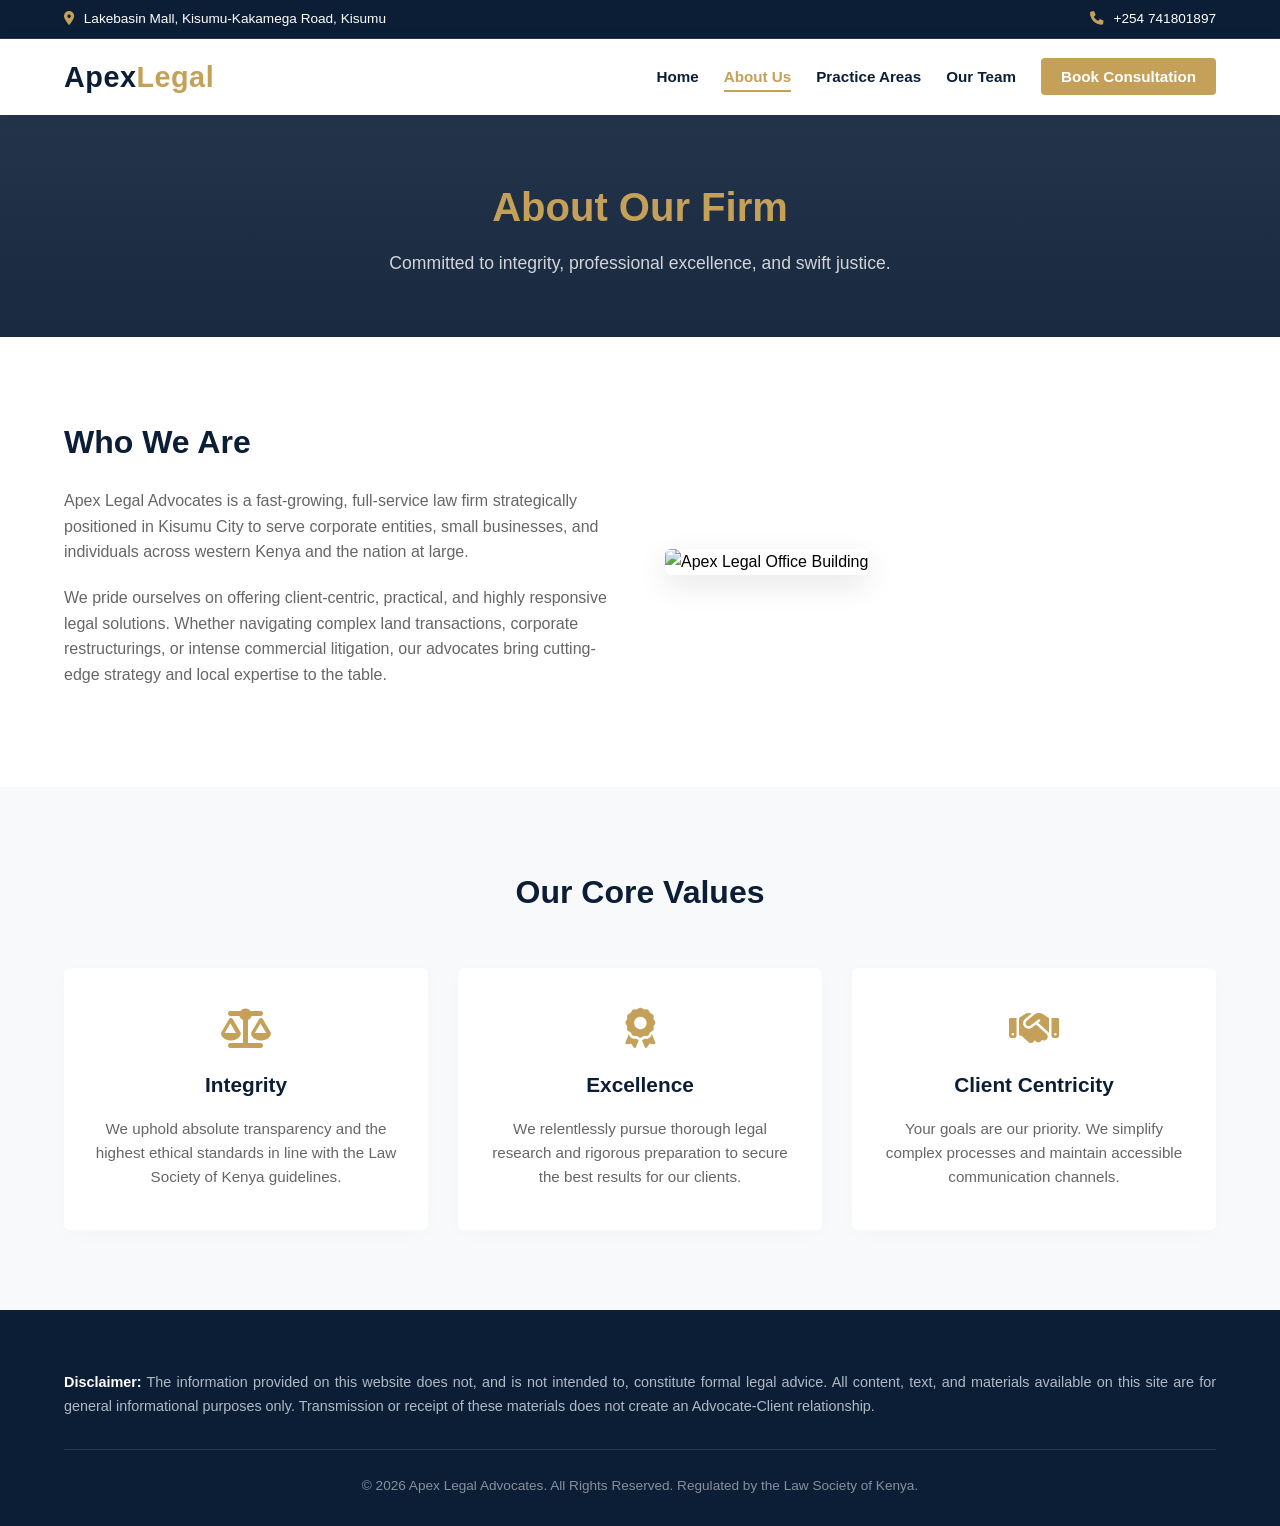
==== about.html @ ea5a4f96 "Initial commit for FIRM-WEBSITE" ====
<!DOCTYPE html>
<html lang="en">
<head>
    <meta charset="UTF-8">
    <meta name="viewport" content="width=device-width, initial-scale=1.0">
    <meta name="description" content="Learn about Apex Legal Advocates — Our mission, values, and experienced legal team based in Kisumu, Kenya.">
    <title>About Us | Apex Legal Advocates</title>
    <link rel="stylesheet" href="https://cdnjs.cloudflare.com/ajax/libs/font-awesome/6.5.1/css/all.min.css">
    <link rel="stylesheet" href="home.css">
</head>
<body>

    <!-- Top Info Bar -->
    <div class="top-bar">
        <div class="container">
            <span><i class="fa-solid fa-location-dot"></i> Lakebasin Mall, Kisumu-Kakamega Road, Kisumu</span>
            <span><i class="fa-solid fa-phone"></i> +254 741801897</span>
        </div>
    </div>

    <!-- Navigation Header -->
    <header>
        <div class="container navbar">
            <div class="logo">
                <a href="index.html">Apex<span>Legal</span></a>
            </div>
            <nav>
                <ul>
                    <li><a href="index.html">Home</a></li>
                    <li><a href="about.html" class="active">About Us</a></li>
                    <li><a href="index.html#services">Practice Areas</a></li>
                    <li><a href="team.html">Our Team</a></li>
                    <li><a href="contact.html" class="btn-nav">Book Consultation</a></li>
                </ul>
            </nav>
        </div>
    </header>

    <!-- Page Title / Banner -->
    <section class="page-banner">
        <div class="container">
            <h1>About Our Firm</h1>
            <p>Committed to integrity, professional excellence, and swift justice.</p>
        </div>
    </section>

    <!-- Firm Overview Section -->
    <section class="about-overview">
        <div class="container overview-grid">
            <div class="overview-text">
                <h2>Who We Are</h2>
                <p>Apex Legal Advocates is a fast-growing, full-service law firm strategically positioned in Kisumu City to serve corporate entities, small businesses, and individuals across western Kenya and the nation at large.</p>
                <p>We pride ourselves on offering client-centric, practical, and highly responsive legal solutions. Whether navigating complex land transactions, corporate restructurings, or intense commercial litigation, our advocates bring cutting-edge strategy and local expertise to the table.</p>
            </div>
            <div class="overview-image">
                <!-- Using a professional architectural graphic placeholder -->
                <img src="https://unsplash.com" alt="Apex Legal Office Building">
            </div>
        </div>
    </section>

    <!-- Core Values Section -->
    <section class="core-values">
        <div class="container">
            <h2>Our Core Values</h2>
            <div class="values-grid">
                <div class="value-card">
                    <i class="fa-solid fa-scale-balanced"></i>
                    <h3>Integrity</h3>
                    <p>We uphold absolute transparency and the highest ethical standards in line with the Law Society of Kenya guidelines.</p>
                </div>
                <div class="value-card">
                    <i class="fa-solid fa-award"></i>
                    <h3>Excellence</h3>
                    <p>We relentlessly pursue thorough legal research and rigorous preparation to secure the best results for our clients.</p>
                </div>
                <div class="value-card">
                    <i class="fa-solid fa-handshake"></i>
                    <h3>Client Centricity</h3>
                    <p>Your goals are our priority. We simplify complex processes and maintain accessible communication channels.</p>
                </div>
            </div>
        </div>
    </section>

    <!-- Footer & LSK Disclaimer -->
    <footer>
        <div class="container">
            <p class="disclaimer"><strong>Disclaimer:</strong> The information provided on this website does not, and is not intended to, constitute formal legal advice. All content, text, and materials available on this site are for general informational purposes only. Transmission or receipt of these materials does not create an Advocate-Client relationship.</p>
            <hr>
            <p class="copyright">&copy; 2026 Apex Legal Advocates. All Rights Reserved. Regulated by the Law Society of Kenya.</p>
        </div>
    </footer>

    <script src="script.js"></script>
</body>
</html>
---- home.css ----
/* ==========================================
   1. RESET & VARIABLE DEFINITIONS
   ========================================== */
:root {
    --primary-color: #0c1e36;    /* Premium Deep Navy */
    --accent-color: #c5a059;     /* Elegant Legal Gold */
    --accent-hover: #b08d4b;     /* Darker Gold for Hovers */
    --text-dark: #222222;        /* Dark Charcoal for high readability */
    --text-light: #666666;       /* Soft Gray for secondary body text */
    --bg-light: #f8f9fa;         /* Off-white background for contrast */
    --white: #ffffff;            /* Pure White */
    --transition: all 0.3s ease; /* Consistent smooth animation timing */
}

* {
    margin: 0;
    padding: 0;
    box-sizing: border-box;
    font-family: 'Segoe UI', Tahoma, Geneva, Verdana, sans-serif;
}

html {
    scroll-behavior: smooth;
}

body {
    color: --text-dark;
    background-color: var(--white);
    line-height: 1.6;
}

.container {
    width: 90%;
    max-width: 1200px;
    margin: 0 auto;
}

/* ==========================================
   2. TOP BAR COMPONENT
   ========================================== */
.top-bar {
    background-color: var(--primary-color);
    color: var(--white);
    font-size: 0.85rem;
    padding: 8px 0;
    border-bottom: 1px solid rgba(255, 255, 255, 0.1);
}

.top-bar .container {
    display: flex;
    justify-content: space-between;
    flex-wrap: wrap;
    gap: 10px;
}

.top-bar span i {
    color: var(--accent-color);
    margin-right: 6px;
}

/* ==========================================
   3. NAVIGATION HEADER
   ========================================== */
header {
    background-color: var(--white);
    box-shadow: 0 2px 15px rgba(0, 0, 0, 0.05);
    position: sticky;
    top: 0;
    z-index: 1000;
}

.navbar {
    display: flex;
    justify-content: space-between;
    align-items: center;
    padding: 15px 0;
}

.logo a {
    font-size: 1.8rem;
    font-weight: 700;
    color: var(--primary-color);
    text-decoration: none;
    letter-spacing: 0.5px;
}

.logo span {
    color: var(--accent-color);
}

nav ul {
    display: flex;
    list-style: none;
    align-items: center;
    gap: 25px;
}

nav ul li a {
    text-decoration: none;
    color: var(--primary-color);
    font-weight: 600;
    font-size: 0.95rem;
    transition: var(--transition);
    padding: 5px 0;
    border-bottom: 2px solid transparent;
}

nav ul li a:hover,
nav ul li a.active {
    color: var(--accent-color);
    border-bottom: 2px solid var(--accent-color);
}

/* Consultation Call-To-Action Button */
nav ul li a.btn-nav {
    background-color: var(--accent-color);
    color: var(--white);
    padding: 10px 20px;
    border-radius: 4px;
    border-bottom: none;
}

nav ul li a.btn-nav:hover {
    background-color: var(--accent-hover);
    color: var(--white);
}

/* ==========================================
   4. HERO SECTON
   ========================================== */
.hero {
    background: linear-gradient(rgba(12, 30, 54, 0.85), rgba(12, 30, 54, 0.95)), 
                url('https://unsplash.com') no-repeat center center/cover;
    height: 70vh;
    min-height: 500px;
    display: flex;
    align-items: center;
    color: var(--white);
    text-align: center;
}

.hero-content {
    max-width: 800px;
}

.hero h1 {
    font-size: 3rem;
    font-weight: 700;
    line-height: 1.2;
    margin-bottom: 20px;
    letter-spacing: -0.5px;
}

.hero p {
    font-size: 1.2rem;
    color: #e0e0e0;
    margin-bottom: 35px;
    font-weight: 300;
}

.btn-primary {
    display: inline-block;
    background-color: var(--accent-color);
    color: var(--white);
    text-decoration: none;
    padding: 14px 35px;
    font-weight: 600;
    border-radius: 4px;
    letter-spacing: 0.5px;
    transition: var(--transition);
    box-shadow: 0 4px 15px rgba(197, 160, 89, 0.3);
}

.btn-primary:hover {
    background-color: var(--accent-hover);
    transform: translateY(-2px);
    box-shadow: 0 6px 20px rgba(197, 160, 89, 0.4);
}

/* ==========================================
   5. PRACTICE AREAS SECTION (SERVICES)
   ========================================== */
.services {
    padding: 90px 0;
    background-color: var(--bg-light);
}

.services h2 {
    text-align: center;
    font-size: 2.2rem;
    color: var(--primary-color);
    margin-bottom: 50px;
    position: relative;
    padding-bottom: 15px;
}

/* Subtle line decorative element beneath the header */
.services h2::after {
    content: '';
    position: absolute;
    bottom: 0;
    left: 50%;
    transform: translateX(-50%);
    width: 60px;
    height: 3px;
    background-color: var(--accent-color);
}

.services-grid {
    display: grid;
    grid-template-columns: repeat(auto-fit, minmax(300px, 1fr));
    gap: 30px;
}

.service-card {
    background-color: var(--white);
    padding: 40px 30px;
    border-radius: 6px;
    box-shadow: 0 5px 25px rgba(0, 0, 0, 0.03);
    transition: var(--transition);
    border-top: 4px solid transparent;
    cursor: pointer;
}

.service-card:hover {
    transform: translateY(-5px);
    box-shadow: 0 10px 35px rgba(0, 0, 0, 0.08);
    border-top: 4px solid var(--accent-color);
}

.service-card i {
    font-size: 2.5rem;
    color: var(--accent-color);
    margin-bottom: 20px;
}

.service-card h3 {
    font-size: 1.4rem;
    color: var(--primary-color);
    margin-bottom: 15px;
}

.service-card p {
    color: var(--text-light);
    font-size: 0.95rem;
}

/* ==========================================
   6. FOOTER COMPONENT
   ========================================== */
footer {
    background-color: var(--primary-color);
    color: #b0bac5;
    padding: 60px 0 30px 0;
    font-size: 0.9rem;
}

footer .disclaimer {
    line-height: 1.7;
    margin-bottom: 30px;
    text-align: justify;
}

footer .disclaimer strong {
    color: var(--white);
}

footer hr {
    border: 0;
    border-top: 1px solid rgba(255, 255, 255, 0.1);
    margin-bottom: 25px;
}

footer .copyright {
    text-align: center;
    color: rgba(255, 255, 255, 0.5);
    font-size: 0.85rem;
}

/* ==========================================
   7. RESPONSIVE DESIGN (MOBILE ADAPTATION)
   ========================================== */
@media (max-width: 768px) {
    .top-bar .container {
        flex-direction: column;
        align-items: center;
        text-align: center;
        gap: 5px;
    }

    .navbar {
        flex-direction: column;
        gap: 15px;
        padding: 20px 0;
    }

    nav ul {
        flex-direction: column;
        gap: 12px;
        width: 100%;
        text-align: center;
    }

    nav ul li {
        width: 100%;
    }

    nav ul li a {
        display: block;
        padding: 8px 0;
    }

    nav ul li a.btn-nav {
        display: inline-block;
        width: auto;
        margin-top: 5px;
    }

    .hero h1 {
        font-size: 2rem;
    }

    .hero p {
        font-size: 1rem;
    }

    .services {
        padding: 60px 0;
    }
}
/* ==========================================
   8. ABOUT PAGE STYLES (NEW ADDITIONS)
   ========================================== */
.page-banner {
    background: linear-gradient(rgba(12, 30, 54, 0.9), rgba(12, 30, 54, 0.95));
    padding: 60px 0;
    text-align: center;
    color: var(--white);
}

.page-banner h1 {
    font-size: 2.5rem;
    color: var(--accent-color);
    margin-bottom: 10px;
}

.page-banner p {
    font-size: 1.1rem;
    font-weight: 300;
    opacity: 0.8;
}

.about-overview {
    padding: 80px 0;
}

.overview-grid {
    display: grid;
    grid-template-columns: 1fr 1fr;
    gap: 50px;
    align-items: center;
}

.overview-text h2 {
    font-size: 2rem;
    color: var(--primary-color);
    margin-bottom: 20px;
}

.overview-text p {
    color: var(--text-light);
    margin-bottom: 20px;
}

.overview-image img {
    width: 100%;
    height: auto;
    border-radius: 6px;
    box-shadow: 0 10px 30px rgba(0, 0, 0, 0.1);
}

.core-values {
    padding: 80px 0;
    background-color: var(--bg-light);
}

.core-values h2 {
    text-align: center;
    font-size: 2rem;
    color: var(--primary-color);
    margin-bottom: 50px;
}

.values-grid {
    display: grid;
    grid-template-columns: repeat(auto-fit, minmax(280px, 1fr));
    gap: 30px;
}

.value-card {
    background-color: var(--white);
    padding: 40px 30px;
    text-align: center;
    border-radius: 6px;
    box-shadow: 0 4px 20px rgba(0, 0, 0, 0.02);
    transition: var(--transition);
}

.value-card:hover {
    transform: translateY(-5px);
    box-shadow: 0 10px 30px rgba(0, 0, 0, 0.08);
}

.value-card i {
    font-size: 2.5rem;
    color: var(--accent-color);
    margin-bottom: 20px;
}

.value-card h3 {
    color: var(--primary-color);
    margin-bottom: 15px;
    font-size: 1.3rem;
}

.value-card p {
    color: var(--text-light);
    font-size: 0.95rem;
}

/* Mobile responsive fixes for About page grid */
@media (max-width: 768px) {
    .overview-grid {
        grid-template-columns: 1fr;
        gap: 30px;
    }
}
/* ==========================================
   9. TEAM PAGE STYLES (NEW ADDITIONS)
   ========================================== */
.team-page-section {
    padding: 80px 0;
    background-color: var(--white);
}

.team-page-grid {
    display: flex;
    flex-direction: column;
    gap: 40px;
}

.profile-card {
    display: grid;
    grid-template-columns: 300px 1fr;
    background-color: var(--bg-light);
    border-radius: 6px;
    overflow: hidden;
    box-shadow: 0 4px 20px rgba(0, 0, 0, 0.03);
    transition: var(--transition);
}

.profile-card:hover {
    transform: translateY(-3px);
    box-shadow: 0 10px 30px rgba(0, 0, 0, 0.07);
}

.profile-image img {
    width: 100%;
    height: 100%;
    object-fit: cover;
    display: block;
}

.profile-details {
    padding: 40px;
    display: flex;
    flex-direction: column;
    justify-content: center;
}

.profile-details h2 {
    font-size: 1.8rem;
    color: var(--primary-color);
    margin-bottom: 5px;
}

.profile-details .designation {
    color: var(--accent-color);
    font-weight: 600;
    font-size: 1rem;
    text-transform: uppercase;
    letter-spacing: 0.5px;
}

.profile-divider {
    border: 0;
    border-top: 2px solid rgba(197, 160, 89, 0.2);
    width: 50px;
    margin: 15px 0;
}

.profile-bio {
    color: var(--text-light);
    font-size: 1rem;
    margin-bottom: 25px;
}

.profile-meta {
    display: flex;
    flex-wrap: wrap;
    gap: 25px;
    font-size: 0.9rem;
    color: var(--primary-color);
    font-weight: 500;
}

.profile-meta span i {
    color: var(--accent-color);
    margin-right: 8px;
}

/* Mobile adjustments for the vertical lawyer profiles */
@media (max-width: 768px) {
    .profile-card {
        grid-template-columns: 1fr;
    }
    
    .profile-image img {
        height: 350px;
    }
    
    .profile-details {
        padding: 30px 20px;
    }
    
    .profile-meta {
        flex-direction: column;
        gap: 10px;
    }
}
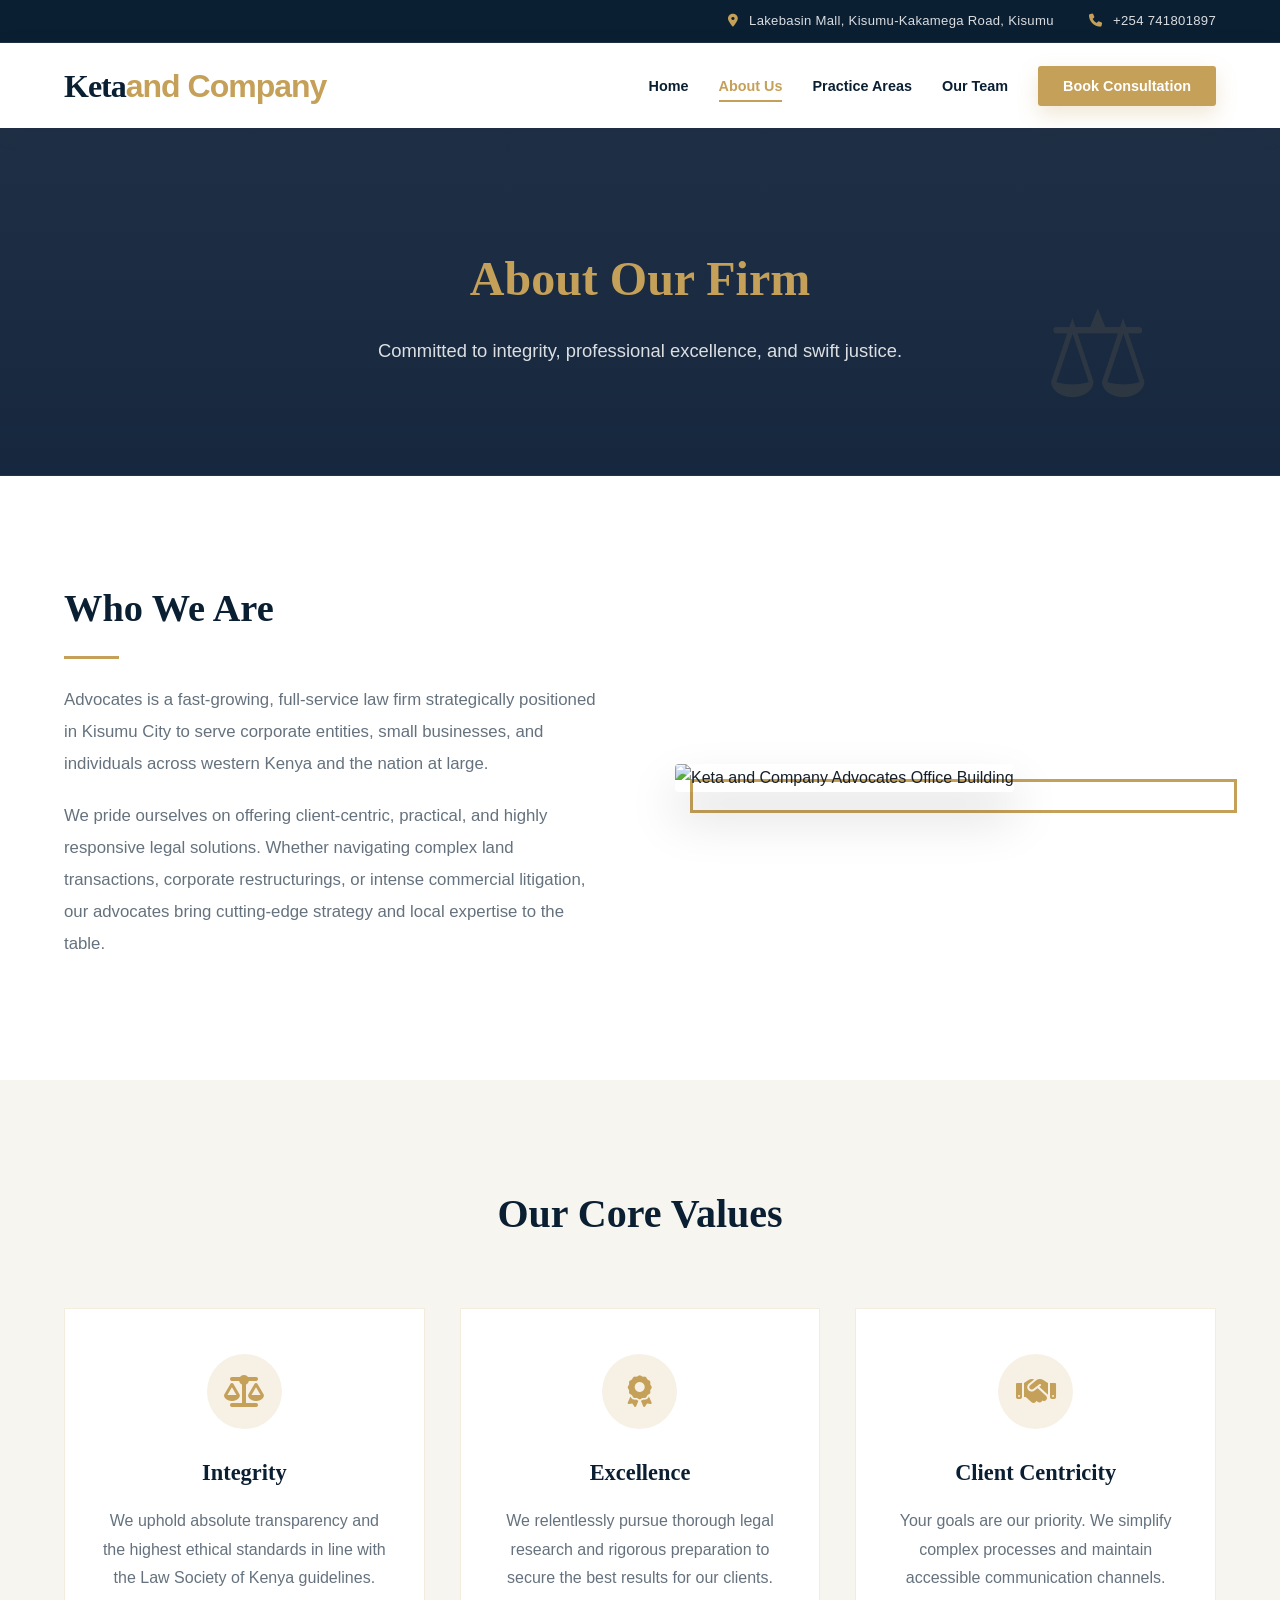
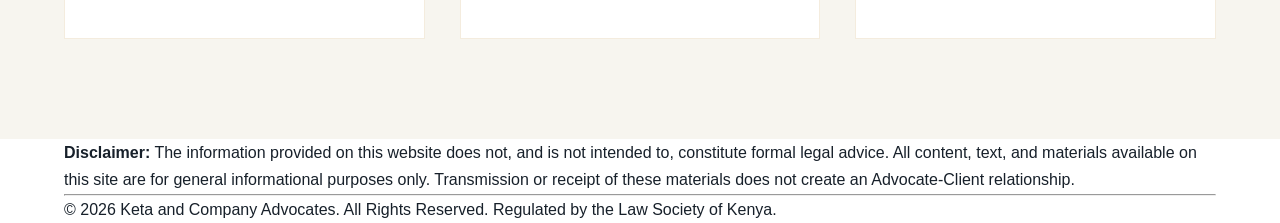
==== commit 56b188a0: "keta and company advocated" ====
--- a/about.html
+++ b/about.html
@@ -3,8 +3,8 @@
 <head>
     <meta charset="UTF-8">
     <meta name="viewport" content="width=device-width, initial-scale=1.0">
-    <meta name="description" content="Learn about Apex Legal Advocates — Our mission, values, and experienced legal team based in Kisumu, Kenya.">
-    <title>About Us | Apex Legal Advocates</title>
+    <meta name="description" content="Learn about keta Advocates — Our mission, values, and experienced legal team based in Kisumu, Kenya.">
+    <title>About Us | Keta and Company Advocates</title>
     <link rel="stylesheet" href="https://cdnjs.cloudflare.com/ajax/libs/font-awesome/6.5.1/css/all.min.css">
     <link rel="stylesheet" href="home.css">
 </head>
@@ -22,7 +22,7 @@
     <header>
         <div class="container navbar">
             <div class="logo">
-                <a href="index.html">Apex<span>Legal</span></a>
+                <a href="index.html">Keta<span>and Company</span></a>
             </div>
             <nav>
                 <ul>
@@ -49,12 +49,12 @@
         <div class="container overview-grid">
             <div class="overview-text">
                 <h2>Who We Are</h2>
-                <p>Apex Legal Advocates is a fast-growing, full-service law firm strategically positioned in Kisumu City to serve corporate entities, small businesses, and individuals across western Kenya and the nation at large.</p>
+                <p> Advocates is a fast-growing, full-service law firm strategically positioned in Kisumu City to serve corporate entities, small businesses, and individuals across western Kenya and the nation at large.</p>
                 <p>We pride ourselves on offering client-centric, practical, and highly responsive legal solutions. Whether navigating complex land transactions, corporate restructurings, or intense commercial litigation, our advocates bring cutting-edge strategy and local expertise to the table.</p>
             </div>
             <div class="overview-image">
                 <!-- Using a professional architectural graphic placeholder -->
-                <img src="https://unsplash.com" alt="Apex Legal Office Building">
+                <img src="https://unsplash.com" alt="Keta and Company Advocates Office Building">
             </div>
         </div>
     </section>
@@ -88,7 +88,7 @@
         <div class="container">
             <p class="disclaimer"><strong>Disclaimer:</strong> The information provided on this website does not, and is not intended to, constitute formal legal advice. All content, text, and materials available on this site are for general informational purposes only. Transmission or receipt of these materials does not create an Advocate-Client relationship.</p>
             <hr>
-            <p class="copyright">&copy; 2026 Apex Legal Advocates. All Rights Reserved. Regulated by the Law Society of Kenya.</p>
+            <p class="copyright">&copy; 2026 Keta and Company Advocates. All Rights Reserved. Regulated by the Law Society of Kenya.</p>
         </div>
     </footer>
 
--- a/home.css
+++ b/home.css
@@ -1,540 +1,1573 @@
 /* ==========================================
-   1. RESET & VARIABLE DEFINITIONS
+   APEX LEGAL ADVOCATES
+   INTERNATIONAL LAW FIRM DESIGN SYSTEM
    ========================================== */
+
 :root {
-    --primary-color: #0c1e36;    /* Premium Deep Navy */
-    --accent-color: #c5a059;     /* Elegant Legal Gold */
-    --accent-hover: #b08d4b;     /* Darker Gold for Hovers */
-    --text-dark: #222222;        /* Dark Charcoal for high readability */
-    --text-light: #666666;       /* Soft Gray for secondary body text */
-    --bg-light: #f8f9fa;         /* Off-white background for contrast */
-    --white: #ffffff;            /* Pure White */
-    --transition: all 0.3s ease; /* Consistent smooth animation timing */
-}
+    --navy: #0b1f33;
+    --navy-light: #163552;
+    --gold: #c5a059;
+    --gold-dark: #a8833f;
+    --gold-soft: #e6d5ad;
+
+    --white: #ffffff;
+    --ivory: #f8f6f1;
+    --grey-bg: #f3f5f7;
+
+    --text-dark: #17202a;
+    --text-light: #65727e;
+
+    --border: rgba(197,160,89,0.25);
+
+    --shadow:
+    0 15px 40px rgba(11,31,51,0.10);
+
+    --transition:
+    all .35s ease;
+}
+
+
+/* ==========================================
+   GLOBAL RESET
+   ========================================== */
 
 * {
-    margin: 0;
-    padding: 0;
-    box-sizing: border-box;
-    font-family: 'Segoe UI', Tahoma, Geneva, Verdana, sans-serif;
-}
+    margin:0;
+    padding:0;
+    box-sizing:border-box;
+    font-family:
+    "Segoe UI",
+    "Helvetica Neue",
+    Arial,
+    sans-serif;
+}
+
 
 html {
-    scroll-behavior: smooth;
-}
+    scroll-behavior:smooth;
+}
+
 
 body {
-    color: --text-dark;
-    background-color: var(--white);
-    line-height: 1.6;
-}
+
+    color:var(--text-dark);
+
+    background:
+    var(--white);
+
+    line-height:1.7;
+
+    overflow-x:hidden;
+}
+
 
 .container {
-    width: 90%;
-    max-width: 1200px;
-    margin: 0 auto;
-}
+
+    width:90%;
+    max-width:1200px;
+    margin:auto;
+
+}
+
+
 
 /* ==========================================
-   2. TOP BAR COMPONENT
+   TOP LEGAL INFORMATION BAR
    ========================================== */
+
 .top-bar {
-    background-color: var(--primary-color);
-    color: var(--white);
-    font-size: 0.85rem;
-    padding: 8px 0;
-    border-bottom: 1px solid rgba(255, 255, 255, 0.1);
-}
+
+    background:
+    var(--navy);
+
+    color:
+    rgba(255,255,255,.85);
+
+    font-size:.82rem;
+
+    padding:10px 0;
+
+    letter-spacing:.3px;
+
+    border-bottom:
+    1px solid rgba(255,255,255,.08);
+
+}
+
 
 .top-bar .container {
-    display: flex;
-    justify-content: space-between;
-    flex-wrap: wrap;
-    gap: 10px;
-}
-
-.top-bar span i {
-    color: var(--accent-color);
-    margin-right: 6px;
-}
+
+    display:flex;
+
+    justify-content:flex-end;
+
+    gap:35px;
+
+    align-items:center;
+
+}
+
+
+.top-bar i {
+
+    color:var(--gold);
+
+    margin-right:7px;
+
+}
+
+
 
 /* ==========================================
-   3. NAVIGATION HEADER
+   MAIN HEADER
    ========================================== */
+
+
 header {
-    background-color: var(--white);
-    box-shadow: 0 2px 15px rgba(0, 0, 0, 0.05);
-    position: sticky;
-    top: 0;
-    z-index: 1000;
-}
+
+    position:sticky;
+
+    top:0;
+
+    z-index:999;
+
+    background:
+    rgba(255,255,255,.96);
+
+    backdrop-filter:
+    blur(12px);
+
+    box-shadow:
+    0 5px 25px rgba(0,0,0,.06);
+
+}
+
+
 
 .navbar {
-    display: flex;
-    justify-content: space-between;
-    align-items: center;
-    padding: 15px 0;
-}
+
+    display:flex;
+
+    justify-content:space-between;
+
+    align-items:center;
+
+    min-height:85px;
+
+}
+
+
 
 .logo a {
-    font-size: 1.8rem;
-    font-weight: 700;
-    color: var(--primary-color);
-    text-decoration: none;
-    letter-spacing: 0.5px;
-}
+
+    text-decoration:none;
+
+    color:
+    var(--navy);
+
+    font-family:
+    Georgia,
+    serif;
+
+    font-size:2rem;
+
+    font-weight:700;
+
+    letter-spacing:-1px;
+
+}
+
+
 
 .logo span {
-    color: var(--accent-color);
-}
+
+    color:
+    var(--gold);
+
+}
+
+
+
+/* ==========================================
+   NAVIGATION LINKS
+   ========================================== */
+
 
 nav ul {
-    display: flex;
-    list-style: none;
-    align-items: center;
-    gap: 25px;
-}
+
+    display:flex;
+
+    align-items:center;
+
+    gap:30px;
+
+    list-style:none;
+
+}
+
 
 nav ul li a {
-    text-decoration: none;
-    color: var(--primary-color);
-    font-weight: 600;
-    font-size: 0.95rem;
-    transition: var(--transition);
-    padding: 5px 0;
-    border-bottom: 2px solid transparent;
-}
+
+    text-decoration:none;
+
+    color:
+    var(--navy);
+
+    font-size:.9rem;
+
+    font-weight:600;
+
+    position:relative;
+
+    padding:8px 0;
+
+    transition:
+    var(--transition);
+
+}
+
+
+
+nav ul li a:not(.btn-nav)::after {
+
+    content:"";
+
+    position:absolute;
+
+    bottom:0;
+
+    left:0;
+
+    width:100%;
+
+    height:2px;
+
+    background:
+    var(--gold);
+
+    transform:
+    scaleX(0);
+
+    transition:
+    var(--transition);
+
+}
+
+
 
 nav ul li a:hover,
+
 nav ul li a.active {
-    color: var(--accent-color);
-    border-bottom: 2px solid var(--accent-color);
-}
-
-/* Consultation Call-To-Action Button */
+
+    color:
+    var(--gold);
+
+}
+
+
+
+nav ul li a:hover::after,
+
+nav ul li a.active::after {
+
+    transform:
+    scaleX(1);
+
+}
+
+
+
+/* Consultation button */
+
+
 nav ul li a.btn-nav {
-    background-color: var(--accent-color);
-    color: var(--white);
-    padding: 10px 20px;
-    border-radius: 4px;
-    border-bottom: none;
-}
+
+    background:
+    var(--gold);
+
+    color:white;
+
+    padding:
+    12px 25px;
+
+    border-radius:3px;
+
+    box-shadow:
+    0 8px 20px rgba(197,160,89,.25);
+
+}
+
+
 
 nav ul li a.btn-nav:hover {
-    background-color: var(--accent-hover);
-    color: var(--white);
-}
-
+
+    background:
+    var(--gold-dark);
+
+    color:white;
+
+    transform:
+    translateY(-2px);
+
+}
 /* ==========================================
-   4. HERO SECTON
+   HERO SECTION
+   INTERNATIONAL LAW FIRM STYLE
    ========================================== */
+
+
 .hero {
-    background: linear-gradient(rgba(12, 30, 54, 0.85), rgba(12, 30, 54, 0.95)), 
-                url('https://unsplash.com') no-repeat center center/cover;
-    height: 70vh;
-    min-height: 500px;
-    display: flex;
-    align-items: center;
-    color: var(--white);
-    text-align: center;
-}
+
+    position:relative;
+
+    min-height:650px;
+
+    display:flex;
+
+    align-items:center;
+
+    color:white;
+
+    overflow:hidden;
+
+
+    background:
+
+    linear-gradient(
+        90deg,
+        rgba(11,31,51,.97),
+        rgba(11,31,51,.82),
+        rgba(11,31,51,.65)
+    ),
+
+    radial-gradient(
+        circle at 80% 40%,
+        rgba(197,160,89,.22),
+        transparent 35%
+    );
+
+}
+
+
+
+/* Justice symbol watermark */
+
+.hero::before {
+
+    content:"⚖";
+
+    position:absolute;
+
+    right:8%;
+
+    top:50%;
+
+    transform:
+    translateY(-50%);
+
+    font-family:
+    Georgia,serif;
+
+    font-size:
+    330px;
+
+    color:
+    rgba(197,160,89,.08);
+
+    pointer-events:none;
+
+}
+
+
+
+/* Gold legal divider */
+
+.hero::after {
+
+    content:"";
+
+    position:absolute;
+
+    bottom:0;
+
+    left:0;
+
+    width:100%;
+
+    height:5px;
+
+
+    background:
+
+    linear-gradient(
+        90deg,
+        var(--gold),
+        var(--gold-soft),
+        var(--gold)
+    );
+
+}
+
+
 
 .hero-content {
-    max-width: 800px;
-}
+
+    position:relative;
+
+    z-index:2;
+
+    max-width:850px;
+
+    padding:
+    100px 0;
+
+}
+
+
+
+.hero-content::before {
+
+    content:
+    "APEX LEGAL ADVOCATES  |  TRUST • INTEGRITY • EXCELLENCE";
+
+    display:block;
+
+    color:
+    var(--gold-soft);
+
+    font-size:.75rem;
+
+    letter-spacing:
+    3px;
+
+    font-weight:700;
+
+    margin-bottom:25px;
+
+}
+
+
+
 
 .hero h1 {
-    font-size: 3rem;
-    font-weight: 700;
-    line-height: 1.2;
-    margin-bottom: 20px;
-    letter-spacing: -0.5px;
-}
+
+    font-family:
+
+    Georgia,
+    "Times New Roman",
+    serif;
+
+
+    font-size:
+
+    clamp(42px,5vw,68px);
+
+
+    font-weight:
+
+    500;
+
+
+    line-height:
+
+    1.12;
+
+
+    letter-spacing:
+
+    -1px;
+
+
+    margin-bottom:
+
+    25px;
+
+
+    color:white;
+
+}
+
+
 
 .hero p {
-    font-size: 1.2rem;
-    color: #e0e0e0;
-    margin-bottom: 35px;
-    font-weight: 300;
-}
+
+    max-width:700px;
+
+    font-size:
+
+    1.15rem;
+
+
+    font-weight:
+
+    300;
+
+
+    line-height:
+
+    1.9;
+
+
+    color:
+
+    rgba(255,255,255,.82);
+
+
+    margin-bottom:
+
+    38px;
+
+}
+
+
+
+/* Main consultation button */
+
 
 .btn-primary {
-    display: inline-block;
-    background-color: var(--accent-color);
-    color: var(--white);
-    text-decoration: none;
-    padding: 14px 35px;
-    font-weight: 600;
-    border-radius: 4px;
-    letter-spacing: 0.5px;
-    transition: var(--transition);
-    box-shadow: 0 4px 15px rgba(197, 160, 89, 0.3);
-}
+
+    display:
+
+    inline-flex;
+
+
+    align-items:
+
+    center;
+
+
+    background:
+
+    var(--gold);
+
+
+    color:white;
+
+
+    padding:
+
+    15px 35px;
+
+
+    text-decoration:none;
+
+
+    font-weight:700;
+
+
+    font-size:.9rem;
+
+
+    letter-spacing:.5px;
+
+
+    border-radius:3px;
+
+
+    transition:
+
+    var(--transition);
+
+
+    box-shadow:
+
+    0 12px 30px rgba(197,160,89,.35);
+
+}
+
+
+
+
+.btn-primary::after {
+
+    content:"→";
+
+    margin-left:12px;
+
+    font-size:1.1rem;
+
+}
+
+
 
 .btn-primary:hover {
-    background-color: var(--accent-hover);
-    transform: translateY(-2px);
-    box-shadow: 0 6px 20px rgba(197, 160, 89, 0.4);
-}
-
+
+    background:
+
+    var(--gold-dark);
+
+
+    transform:
+
+    translateY(-3px);
+
+
+    box-shadow:
+
+    0 18px 35px rgba(197,160,89,.45);
+
+}
 /* ==========================================
-   5. PRACTICE AREAS SECTION (SERVICES)
+   PRACTICE AREAS SECTION
+   PREMIUM LEGAL SERVICES DESIGN
    ========================================== */
+
+
 .services {
-    padding: 90px 0;
-    background-color: var(--bg-light);
-}
+
+    padding:
+    100px 0;
+
+    background:
+    var(--ivory);
+
+}
+
+
+
+/* Section title */
+
 
 .services h2 {
-    text-align: center;
-    font-size: 2.2rem;
-    color: var(--primary-color);
-    margin-bottom: 50px;
-    position: relative;
-    padding-bottom: 15px;
-}
-
-/* Subtle line decorative element beneath the header */
+
+    text-align:center;
+
+    font-family:
+
+    Georgia,
+    "Times New Roman",
+    serif;
+
+
+    font-size:
+
+    2.8rem;
+
+
+    font-weight:
+
+    500;
+
+
+    color:
+
+    var(--navy);
+
+
+    margin-bottom:
+
+    60px;
+
+
+    position:
+
+    relative;
+
+}
+
+
+
+.services h2::before {
+
+    content:
+
+    "OUR EXPERTISE";
+
+
+    display:block;
+
+
+    color:
+
+    var(--gold);
+
+
+    font-family:
+
+    "Segoe UI",
+    Arial,
+    sans-serif;
+
+
+    font-size:
+
+    .75rem;
+
+
+    font-weight:
+
+    800;
+
+
+    letter-spacing:
+
+    3px;
+
+
+    margin-bottom:
+
+    15px;
+
+}
+
+
+
 .services h2::after {
-    content: '';
-    position: absolute;
-    bottom: 0;
-    left: 50%;
-    transform: translateX(-50%);
-    width: 60px;
-    height: 3px;
-    background-color: var(--accent-color);
-}
+
+    content:"";
+
+
+    display:block;
+
+
+    width:
+
+    60px;
+
+
+    height:
+
+    3px;
+
+
+    margin:
+
+    20px auto 0;
+
+
+    background:
+
+    var(--gold);
+
+}
+
+
+
+/* Service grid */
+
 
 .services-grid {
-    display: grid;
-    grid-template-columns: repeat(auto-fit, minmax(300px, 1fr));
-    gap: 30px;
-}
+
+    display:
+
+    grid;
+
+
+    grid-template-columns:
+
+    repeat(3,1fr);
+
+
+    gap:
+
+    30px;
+
+}
+
+
+
+/* Legal service cards */
+
 
 .service-card {
-    background-color: var(--white);
-    padding: 40px 30px;
-    border-radius: 6px;
-    box-shadow: 0 5px 25px rgba(0, 0, 0, 0.03);
-    transition: var(--transition);
-    border-top: 4px solid transparent;
-    cursor: pointer;
-}
+
+    position:
+
+    relative;
+
+
+    background:
+
+    white;
+
+
+    padding:
+
+    45px 35px;
+
+
+    min-height:
+
+    330px;
+
+
+    border:
+
+    1px solid rgba(197,160,89,.18);
+
+
+    box-shadow:
+
+    0 15px 40px rgba(11,31,51,.06);
+
+
+    transition:
+
+    var(--transition);
+
+
+    overflow:hidden;
+
+
+}
+
+
+
+/* Gold side accent */
+
+
+.service-card::before {
+
+    content:"";
+
+
+    position:absolute;
+
+
+    left:0;
+
+
+    top:0;
+
+
+    width:4px;
+
+
+    height:0;
+
+
+    background:
+
+    var(--gold);
+
+
+    transition:
+
+    .35s ease;
+
+}
+
+
+
+/* Matter reference */
+
+
+.service-card::after {
+
+    content:
+
+    attr(data-matter);
+
+
+    position:absolute;
+
+
+    top:20px;
+
+
+    right:25px;
+
+
+    font-size:
+
+    .65rem;
+
+
+    color:
+
+    #a7adb5;
+
+
+    font-weight:
+
+    700;
+
+
+    letter-spacing:
+
+    1px;
+
+}
+
+
 
 .service-card:hover {
-    transform: translateY(-5px);
-    box-shadow: 0 10px 35px rgba(0, 0, 0, 0.08);
-    border-top: 4px solid var(--accent-color);
-}
+
+    transform:
+
+    translateY(-10px);
+
+
+    box-shadow:
+
+    0 25px 60px rgba(11,31,51,.12);
+
+
+    border-color:
+
+    rgba(197,160,89,.45);
+
+}
+
+
+
+.service-card:hover::before {
+
+    height:
+
+    100%;
+
+}
+
+
+
+/* Justice icons */
+
 
 .service-card i {
-    font-size: 2.5rem;
-    color: var(--accent-color);
-    margin-bottom: 20px;
-}
+
+    width:
+
+    70px;
+
+
+    height:
+
+    70px;
+
+
+    display:
+
+    flex;
+
+
+    align-items:center;
+
+
+    justify-content:center;
+
+
+    border-radius:
+
+    50%;
+
+
+    background:
+
+    #f7f1e5;
+
+
+    color:
+
+    var(--gold);
+
+
+    font-size:
+
+    30px;
+
+
+    margin-bottom:
+
+    25px;
+
+
+    border:
+
+    1px solid rgba(197,160,89,.25);
+
+
+}
+
+
 
 .service-card h3 {
-    font-size: 1.4rem;
-    color: var(--primary-color);
-    margin-bottom: 15px;
-}
+
+    font-family:
+
+    Georgia,
+    serif;
+
+
+    color:
+
+    var(--navy);
+
+
+    font-size:
+
+    1.45rem;
+
+
+    font-weight:
+
+    600;
+
+
+    line-height:
+
+    1.35;
+
+
+    margin-bottom:
+
+    15px;
+
+}
+
+
 
 .service-card p {
-    color: var(--text-light);
-    font-size: 0.95rem;
-}
-
+
+    color:
+
+    var(--text-light);
+
+
+    font-size:
+
+    .95rem;
+
+
+    line-height:
+
+    1.8;
+
+}
 /* ==========================================
-   6. FOOTER COMPONENT
+   ABOUT PAGE - PREMIUM LAW FIRM STYLE
    ========================================== */
-footer {
-    background-color: var(--primary-color);
-    color: #b0bac5;
-    padding: 60px 0 30px 0;
-    font-size: 0.9rem;
-}
-
-footer .disclaimer {
-    line-height: 1.7;
-    margin-bottom: 30px;
-    text-align: justify;
-}
-
-footer .disclaimer strong {
-    color: var(--white);
-}
-
-footer hr {
-    border: 0;
-    border-top: 1px solid rgba(255, 255, 255, 0.1);
-    margin-bottom: 25px;
-}
-
-footer .copyright {
-    text-align: center;
-    color: rgba(255, 255, 255, 0.5);
-    font-size: 0.85rem;
-}
+
+
+/* Page banner */
+
+.page-banner {
+
+    position:relative;
+
+    background:
+    linear-gradient(
+        rgba(12,30,54,.92),
+        rgba(12,30,54,.96)
+    ),
+    url("images/legal-banner.jpg");
+
+    background-size:cover;
+
+    background-position:center;
+
+    padding:110px 0;
+
+    text-align:center;
+
+    color:white;
+
+}
+
+
+
+.page-banner::after {
+
+    content:"⚖";
+
+    position:absolute;
+
+    right:10%;
+
+    bottom:20px;
+
+    font-size:120px;
+
+    color:rgba(197,160,89,.12);
+
+}
+
+
+
+.page-banner h1 {
+
+    font-family:
+
+    Georgia,
+    serif;
+
+
+    font-size:
+
+    3rem;
+
+
+    font-weight:
+
+    600;
+
+
+    color:
+
+    var(--gold);
+
+
+    margin-bottom:
+
+    15px;
+
+}
+
+
+
+.page-banner p {
+
+    font-size:
+
+    1.15rem;
+
+
+    opacity:
+
+    .85;
+
+}
+
+
+
 
 /* ==========================================
-   7. RESPONSIVE DESIGN (MOBILE ADAPTATION)
+   WHO WE ARE SECTION
    ========================================== */
-@media (max-width: 768px) {
-    .top-bar .container {
-        flex-direction: column;
-        align-items: center;
-        text-align: center;
-        gap: 5px;
-    }
-
-    .navbar {
-        flex-direction: column;
-        gap: 15px;
-        padding: 20px 0;
-    }
-
-    nav ul {
-        flex-direction: column;
-        gap: 12px;
-        width: 100%;
-        text-align: center;
-    }
-
-    nav ul li {
-        width: 100%;
-    }
-
-    nav ul li a {
-        display: block;
-        padding: 8px 0;
-    }
-
-    nav ul li a.btn-nav {
-        display: inline-block;
-        width: auto;
-        margin-top: 5px;
-    }
-
-    .hero h1 {
-        font-size: 2rem;
-    }
-
-    .hero p {
-        font-size: 1rem;
-    }
-
-    .services {
-        padding: 60px 0;
-    }
-}
+
+
+.about-overview {
+
+    padding:
+
+    100px 0;
+
+    background:white;
+
+}
+
+
+
+.overview-grid {
+
+    display:grid;
+
+    grid-template-columns:
+
+    1fr 1fr;
+
+    gap:
+
+    70px;
+
+    align-items:center;
+
+}
+
+
+
+.overview-text h2 {
+
+
+    font-family:
+
+    Georgia,
+    serif;
+
+
+    font-size:
+
+    2.4rem;
+
+
+    color:
+
+    var(--navy);
+
+
+    margin-bottom:
+
+    25px;
+
+}
+
+
+
+.overview-text h2::after {
+
+    content:"";
+
+
+    display:block;
+
+
+    margin-top:
+
+    15px;
+
+
+    width:
+
+    55px;
+
+
+    height:
+
+    3px;
+
+
+    background:
+
+    var(--gold);
+
+}
+
+
+
+.overview-text p {
+
+    color:
+
+    var(--text-light);
+
+
+    font-size:
+
+    1.05rem;
+
+
+    line-height:
+
+    1.9;
+
+
+    margin-bottom:
+
+    20px;
+
+}
+
+
+
+
+/* Image container */
+
+.overview-image {
+
+    position:
+
+    relative;
+
+}
+
+
+
+.overview-image::before {
+
+    content:"";
+
+
+    position:absolute;
+
+
+    width:
+
+    100%;
+
+
+    height:
+
+    100%;
+
+
+    border:
+
+    3px solid var(--gold);
+
+
+    top:
+
+    15px;
+
+
+    left:
+
+    15px;
+
+
+    z-index:
+
+    0;
+
+}
+
+
+
+.overview-image img {
+
+
+    position:
+
+    relative;
+
+
+    z-index:
+
+    1;
+
+
+    width:
+
+    100%;
+
+
+    border-radius:
+
+    4px;
+
+
+    box-shadow:
+
+    0 25px 50px rgba(0,0,0,.15);
+
+}
+
+
+
+
 /* ==========================================
-   8. ABOUT PAGE STYLES (NEW ADDITIONS)
+   CORE VALUES
    ========================================== */
-.page-banner {
-    background: linear-gradient(rgba(12, 30, 54, 0.9), rgba(12, 30, 54, 0.95));
-    padding: 60px 0;
-    text-align: center;
-    color: var(--white);
-}
-
-.page-banner h1 {
-    font-size: 2.5rem;
-    color: var(--accent-color);
-    margin-bottom: 10px;
-}
-
-.page-banner p {
-    font-size: 1.1rem;
-    font-weight: 300;
-    opacity: 0.8;
-}
-
-.about-overview {
-    padding: 80px 0;
-}
-
-.overview-grid {
-    display: grid;
-    grid-template-columns: 1fr 1fr;
-    gap: 50px;
-    align-items: center;
-}
-
-.overview-text h2 {
-    font-size: 2rem;
-    color: var(--primary-color);
-    margin-bottom: 20px;
-}
-
-.overview-text p {
-    color: var(--text-light);
-    margin-bottom: 20px;
-}
-
-.overview-image img {
-    width: 100%;
-    height: auto;
-    border-radius: 6px;
-    box-shadow: 0 10px 30px rgba(0, 0, 0, 0.1);
-}
+
 
 .core-values {
-    padding: 80px 0;
-    background-color: var(--bg-light);
-}
+
+    background:
+
+    #f7f5ef;
+
+
+    padding:
+
+    100px 0;
+
+}
+
+
 
 .core-values h2 {
-    text-align: center;
-    font-size: 2rem;
-    color: var(--primary-color);
-    margin-bottom: 50px;
-}
+
+
+    text-align:center;
+
+
+    font-family:
+
+    Georgia,
+    serif;
+
+
+    font-size:
+
+    2.5rem;
+
+
+    color:
+
+    var(--navy);
+
+
+    margin-bottom:
+
+    60px;
+
+}
+
+
+
 
 .values-grid {
-    display: grid;
-    grid-template-columns: repeat(auto-fit, minmax(280px, 1fr));
-    gap: 30px;
-}
+
+    display:grid;
+
+
+    grid-template-columns:
+
+    repeat(3,1fr);
+
+
+    gap:
+
+    35px;
+
+}
+
+
+
 
 .value-card {
-    background-color: var(--white);
-    padding: 40px 30px;
-    text-align: center;
-    border-radius: 6px;
-    box-shadow: 0 4px 20px rgba(0, 0, 0, 0.02);
-    transition: var(--transition);
-}
+
+
+    background:white;
+
+
+    padding:
+
+    45px 35px;
+
+
+    text-align:center;
+
+
+    border:
+
+    1px solid rgba(197,160,89,.2);
+
+
+    transition:
+
+    .35s ease;
+
+
+    position:
+
+    relative;
+
+}
+
+
+
 
 .value-card:hover {
-    transform: translateY(-5px);
-    box-shadow: 0 10px 30px rgba(0, 0, 0, 0.08);
-}
+
+
+    transform:
+
+    translateY(-12px);
+
+
+    box-shadow:
+
+    0 25px 50px rgba(12,30,54,.12);
+
+}
+
+
+
 
 .value-card i {
-    font-size: 2.5rem;
-    color: var(--accent-color);
-    margin-bottom: 20px;
-}
+
+
+    width:
+
+    75px;
+
+
+    height:
+
+    75px;
+
+
+    display:flex;
+
+
+    align-items:center;
+
+
+    justify-content:center;
+
+
+    margin:
+
+    0 auto 25px;
+
+
+    border-radius:
+
+    50%;
+
+
+    background:
+
+    #f7f1e5;
+
+
+    color:
+
+    var(--gold);
+
+
+    font-size:
+
+    32px;
+
+
+}
+
+
 
 .value-card h3 {
-    color: var(--primary-color);
-    margin-bottom: 15px;
-    font-size: 1.3rem;
-}
+
+
+    font-family:
+
+    Georgia,
+    serif;
+
+
+    color:
+
+    var(--navy);
+
+
+    font-size:
+
+    1.4rem;
+
+
+    margin-bottom:
+
+    15px;
+
+}
+
+
 
 .value-card p {
-    color: var(--text-light);
-    font-size: 0.95rem;
-}
-
-/* Mobile responsive fixes for About page grid */
-@media (max-width: 768px) {
-    .overview-grid {
-        grid-template-columns: 1fr;
-        gap: 30px;
-    }
-}
-/* ==========================================
-   9. TEAM PAGE STYLES (NEW ADDITIONS)
-   ========================================== */
-.team-page-section {
-    padding: 80px 0;
-    background-color: var(--white);
-}
-
-.team-page-grid {
-    display: flex;
-    flex-direction: column;
-    gap: 40px;
-}
-
-.profile-card {
-    display: grid;
-    grid-template-columns: 300px 1fr;
-    background-color: var(--bg-light);
-    border-radius: 6px;
-    overflow: hidden;
-    box-shadow: 0 4px 20px rgba(0, 0, 0, 0.03);
-    transition: var(--transition);
-}
-
-.profile-card:hover {
-    transform: translateY(-3px);
-    box-shadow: 0 10px 30px rgba(0, 0, 0, 0.07);
-}
-
-.profile-image img {
-    width: 100%;
-    height: 100%;
-    object-fit: cover;
-    display: block;
-}
-
-.profile-details {
-    padding: 40px;
-    display: flex;
-    flex-direction: column;
-    justify-content: center;
-}
-
-.profile-details h2 {
-    font-size: 1.8rem;
-    color: var(--primary-color);
-    margin-bottom: 5px;
-}
-
-.profile-details .designation {
-    color: var(--accent-color);
-    font-weight: 600;
-    font-size: 1rem;
-    text-transform: uppercase;
-    letter-spacing: 0.5px;
-}
-
-.profile-divider {
-    border: 0;
-    border-top: 2px solid rgba(197, 160, 89, 0.2);
-    width: 50px;
-    margin: 15px 0;
-}
-
-.profile-bio {
-    color: var(--text-light);
-    font-size: 1rem;
-    margin-bottom: 25px;
-}
-
-.profile-meta {
-    display: flex;
-    flex-wrap: wrap;
-    gap: 25px;
-    font-size: 0.9rem;
-    color: var(--primary-color);
-    font-weight: 500;
-}
-
-.profile-meta span i {
-    color: var(--accent-color);
-    margin-right: 8px;
-}
-
-/* Mobile adjustments for the vertical lawyer profiles */
-@media (max-width: 768px) {
-    .profile-card {
-        grid-template-columns: 1fr;
-    }
-    
-    .profile-image img {
-        height: 350px;
-    }
-    
-    .profile-details {
-        padding: 30px 20px;
-    }
-    
-    .profile-meta {
-        flex-direction: column;
-        gap: 10px;
-    }
-}
+
+
+    color:
+
+    var(--text-light);
+
+
+    line-height:
+
+    1.8;
+
+}
+
+
+
+
+/* MOBILE */
+
+@media(max-width:768px){
+
+
+.overview-grid,
+.values-grid{
+
+grid-template-columns:1fr;
+
+}
+
+
+.page-banner h1{
+
+font-size:2.2rem;
+
+}
+
+
+}
